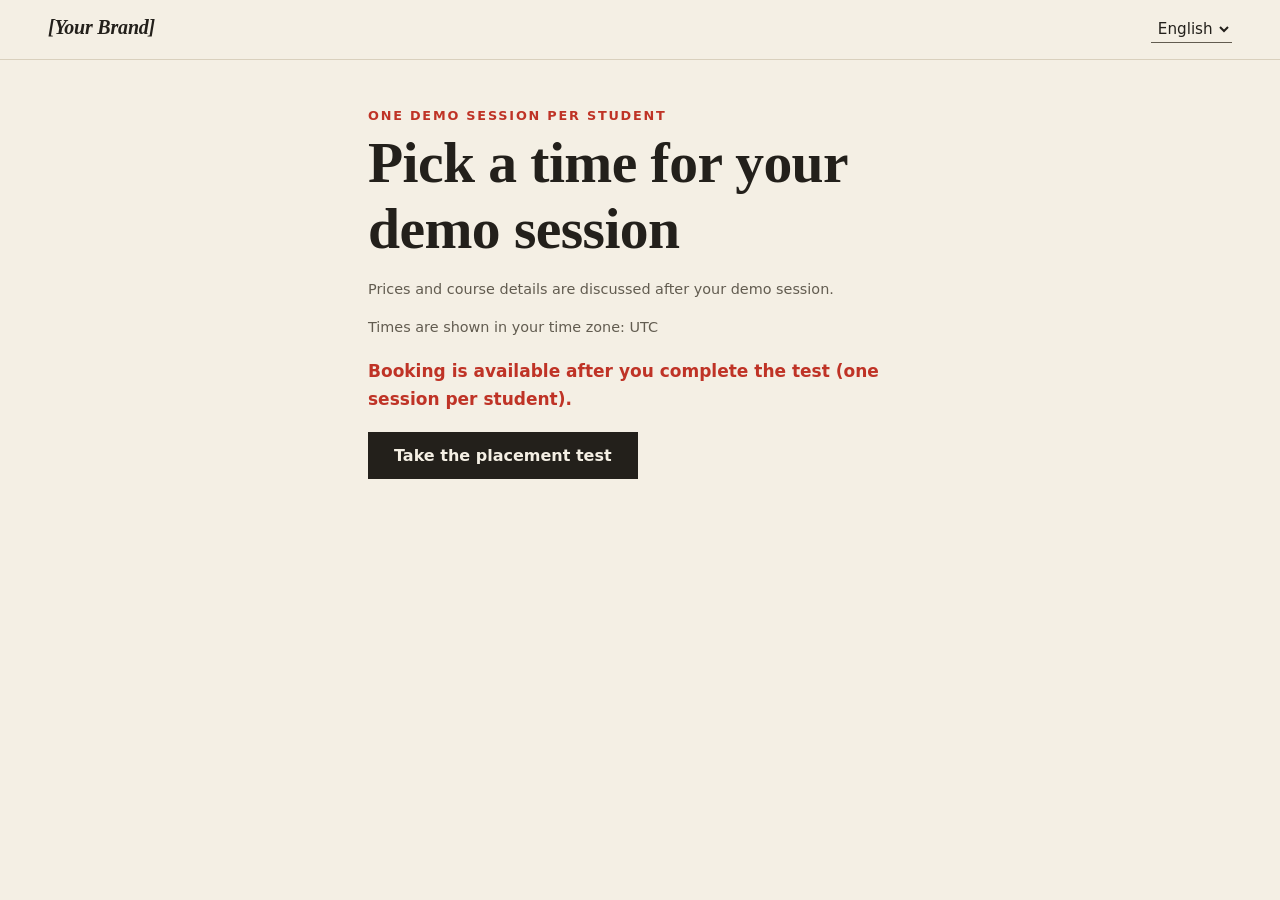
==== book.html @ e444f0d1 "Add files via upload" ====
<!doctype html>
<html lang="en"><head><meta charset="utf-8">
<meta name="viewport" content="width=device-width, initial-scale=1, viewport-fit=cover">
<meta http-equiv="Content-Security-Policy" content="default-src 'none'; script-src 'self'; style-src 'self'; img-src 'self' data:; media-src 'self' blob:; connect-src https://script.google.com https://script.googleusercontent.com; base-uri 'none'; form-action 'none'">
<meta name="referrer" content="no-referrer">
<title>Demo session · [Your Brand]</title>
<link rel="stylesheet" href="style.css"></head>
<body>
<header class="top"><a class="brand" href="home.html">[Your Brand]</a><span class="tools"><select id="lang" aria-label="Language / Dil / اللغة / زبان"><option value="en">English</option><option value="tr">Türkçe</option><option value="ar">العربية</option><option value="fa">فارسی</option></select></span></header>
<main class="narrow">
 <p class="eyebrow" data-i18n="bookEy">One demo session per student</p>
 <h1 data-i18n="bookH2">Pick a time for your demo session</h1>
 <p class="small" data-i18n="demoNote">Prices and course details are discussed after your demo session.</p>
 <p id="tzinfo" class="small"></p>
 <div id="slots"></div>
 <div id="confirm" hidden class="sheet"><p id="confirm-t"></p><button class="btn" id="confirm-b" data-i18n="confirmB">Confirm booking</button> <button class="btn ghost" id="confirm-c" data-i18n="confirmC">Choose another</button></div>
 <p id="err-book" class="err" role="alert"></p>
 <p id="booked" class="ok" role="status"></p>
 <a id="to-start" class="btn" href="start.html" hidden="" data-i18n="homeCta">Take the placement test</a></main>
<script src="config.js" defer></script><script src="i18n.js" defer></script><script src="book.js" defer></script>
</body></html>
---- style.css ----
:root{--paper:#f4efe4;--sheet:#fbf8f1;--ink:#23201b;--mut:#625c50;--line:#d9d0bd;--red:#bf3326;--btn:#23201b;--btn-ink:#f4efe4;--ok:#1f6a3d;color-scheme:light dark;
--serif:"Iowan Old Style","Palatino Linotype",Palatino,"Book Antiqua",Georgia,serif;--sans:system-ui,-apple-system,"Segoe UI",Roboto,sans-serif}
@media(prefers-color-scheme:dark){:root{--paper:#1a1915;--sheet:#23211c;--ink:#ece6d6;--mut:#aaa291;--line:#3a372f;--red:#ff8a7a;--btn:#ece6d6;--btn-ink:#1a1915;--ok:#7be0a3}}
*{box-sizing:border-box}html{padding-top:env(safe-area-inset-top,0)}
body{margin:0;background:var(--paper);color:var(--ink);font:1.0625rem/1.65 var(--sans)}
h1,h2,h3,.brand{font-family:var(--serif);font-weight:600;line-height:1.15;letter-spacing:-.01em}
h1{font-size:clamp(2.2rem,6vw,3.6rem);margin:.4rem 0 1rem}h2{font-size:1.6rem;margin:2rem 0 .6rem}h3{font-size:1.1rem;margin:1.4rem 0 .4rem}
a{color:inherit;text-underline-offset:3px}
.top{display:flex;justify-content:space-between;align-items:baseline;padding:1rem clamp(1rem,4vw,3rem);border-bottom:1px solid var(--line);position:sticky;top:0;background:var(--paper);z-index:5}
.brand{font-size:1.25rem;text-decoration:none;font-style:italic}
#timer{font:600 1.1rem var(--serif);font-variant-numeric:tabular-nums;border-bottom:2px solid var(--red)}
main{padding:clamp(1.25rem,4vw,3rem)}.narrow{max-width:40rem;margin:0 auto}
.split{display:grid;gap:2.5rem;max-width:68rem;margin:0 auto}
@media(min-width:56rem){.split{grid-template-columns:1.1fr .9fr;align-items:start}.side{padding-top:1.5rem}}
.eyebrow{font:600 .8rem var(--sans);letter-spacing:.14em;text-transform:uppercase;color:var(--red);margin:0}
.mark{font-style:italic;background:url("data:image/svg+xml,%3Csvg xmlns='http://www.w3.org/2000/svg' width='24' height='8'%3E%3Cpath d='M0 5 Q6 0 12 4 T24 4' fill='none' stroke='%23bf3326' stroke-width='2'/%3E%3C/svg%3E") repeat-x 0 100%;padding-bottom:.18em}
.lead{font-size:1.15rem;color:var(--mut);max-width:34rem}.small,.hint{font-size:.9rem;color:var(--mut);font-weight:400}
.steps{list-style:none;counter-reset:s;padding:0;margin:2rem 0}
.steps li{counter-increment:s;display:grid;grid-template-columns:2.2rem 1fr;padding:.8rem 0;border-top:1px solid var(--line)}
.steps li:before{content:counter(s);font:italic 600 1.4rem var(--serif);color:var(--red)}
.sheet{background:var(--sheet);border:1px solid var(--line);border-inline-start:3px solid var(--red);padding:1.25rem 1.5rem 1.5rem;margin-top:1rem}
.sheet h2{margin-top:.3rem}
label{display:block;margin:1rem 0;font-weight:600;font-size:.95rem}
input:not([type=checkbox]):not([type=radio]),textarea{display:block;width:100%;margin-top:.3rem;padding:.65rem .1rem;font:1.05rem var(--sans);color:var(--ink);background:transparent;border:0;border-bottom:1.5px solid var(--mut);border-radius:0}
input:focus,textarea:focus{outline:none;border-bottom-color:var(--red);box-shadow:0 2px 0 var(--red)}
textarea{min-height:15rem;line-height:2rem;padding:.2rem .5rem;border:1px solid var(--line);background:linear-gradient(transparent 1.95rem,var(--line) 1.95rem) 0 0/100% 2rem local}
.check{display:flex;gap:.7rem;align-items:flex-start;font-weight:400}.check input{margin-top:.4rem;accent-color:var(--red)}
.btn{font:600 1rem var(--sans);background:var(--btn);color:var(--btn-ink);border:2px solid var(--btn);padding:.75rem 1.5rem;min-height:46px;cursor:pointer}
.btn:hover:not(:disabled){background:var(--red);border-color:var(--red);color:#fff}.btn.ghost{background:transparent;color:var(--ink);border-color:var(--line)}.btn:disabled{opacity:.45;cursor:default}
:focus-visible{outline:3px solid var(--red);outline-offset:3px}
.nav{display:flex;justify-content:space-between;margin-top:2rem;padding-top:1rem;border-top:1px solid var(--line)}
.stamp{display:inline-block;font:600 .8rem var(--sans);letter-spacing:.12em;text-transform:uppercase;border:1.5px solid var(--red);color:var(--red);padding:.2rem .6rem;transform:rotate(-1.5deg);margin:0}
.q{margin:1.8rem 0}.q>p:first-child{font-family:var(--serif);font-size:1.2rem;margin-bottom:.6rem}
.opt{display:flex;gap:.7rem;padding:.6rem .8rem;border:1px solid var(--line);margin:.35rem 0;font-weight:400;cursor:pointer}
.opt:has(input:checked){border-color:var(--red);background:var(--sheet)}.opt input{accent-color:var(--red)}
.passage{border-inline-start:3px solid var(--line);padding:.2rem 1.2rem;font-family:var(--serif);font-size:1.15rem}
.rec{display:flex;gap:.8rem;align-items:center;flex-wrap:wrap}
.prices{border-top:2px solid var(--ink)}.prices p{margin:.5rem 0}
.prices .row{display:flex;align-items:baseline;gap:.5rem;padding:.5rem 0}.prices .row i{flex:1;border-bottom:2px dotted var(--line)}.prices .row b{font-family:var(--serif)}
.day{font-style:italic}.times{display:flex;flex-wrap:wrap;gap:.5rem}
.time{font:600 1rem var(--sans);background:transparent;color:var(--ink);border:1.5px solid var(--ink);padding:.5rem .9rem;min-height:44px;cursor:pointer}
.time:hover{background:var(--ink);color:var(--paper)}
.err{color:var(--red);font-weight:600}.ok{color:var(--ok);font:600 1.2rem var(--serif)}
.hp{position:absolute;left:-9999px}
footer{max-width:40rem;margin:3rem auto;padding:0 clamp(1.25rem,4vw,3rem);color:var(--mut);font-size:.9rem}footer h2{font-size:1.1rem}

.tools{display:flex;gap:1.2rem;align-items:baseline}
select{font:.95rem var(--sans);color:var(--ink);background:transparent;border:0;border-bottom:1.5px solid var(--mut);padding:.2rem;cursor:pointer}select option{background:var(--sheet)}
input[type=email],input[type=tel],input[type=number]{direction:ltr;text-align:start}
html[dir=rtl]{--serif:"Noto Naskh Arabic","Segoe UI",Tahoma,system-ui,sans-serif;--sans:"Segoe UI",Tahoma,"Noto Sans Arabic",system-ui,sans-serif}
html[dir=rtl] *{letter-spacing:0!important;font-style:normal!important}html[dir=rtl] body{line-height:1.85}
html[dir=rtl] .stamp{transform:rotate(1.5deg)}html[dir=rtl] .eyebrow{text-transform:none}
/* CV page */
.cv{display:grid;gap:2.5rem;max-width:62rem;margin:0 auto}
@media(min-width:50rem){.cv{grid-template-columns:16rem 1fr;align-items:start}#cv-side{position:sticky;top:5rem}}
.photo{width:9rem;height:9rem;object-fit:cover;border:1px solid var(--line);margin-bottom:1rem}
#cv-side h1{font-size:2rem;margin:.2rem 0}.contact{list-style:none;padding:0;margin:0 0 1.5rem}.contact li{padding:.15rem 0;overflow-wrap:anywhere;direction:ltr;text-align:start}
.cvh{font:600 .8rem var(--sans);letter-spacing:.14em;text-transform:uppercase;color:var(--red);margin:2rem 0 .6rem}#cv-main .cvh:first-child{margin-top:0}
.item{padding:.9rem 0;border-top:1px solid var(--line)}.item p{margin:.2rem 0}.it-title{font:600 1.2rem var(--serif)}.it-meta{color:var(--mut);font-size:.95rem}
.tags{list-style:none;padding:0;margin:0;display:flex;flex-wrap:wrap;gap:.2rem .6rem}.tags li+li:before{content:"/";color:var(--red);margin-inline-end:.6rem}
a.btn{display:inline-block;text-decoration:none}
html[dir=rtl] .cvh{text-transform:none}
/* Procedural pages */
.sr{position:absolute;left:-9999px}.row{display:flex;gap:1.2rem;align-items:center;flex-wrap:wrap}
.welcome{max-width:46rem;margin:0 auto;padding:clamp(2rem,10vh,6rem) clamp(1.25rem,4vw,3rem) 3rem}
.welcome h1{font-size:clamp(3.4rem,15vw,8rem);line-height:1;margin:.3rem 0 .6rem}
.greets{font:italic 1.5rem var(--serif);color:var(--mut);margin:0 0 2rem}
.langs{list-style:none;padding:0;margin:1.5rem 0 0;border-top:2px solid var(--ink)}
.langs a{display:flex;justify-content:space-between;align-items:center;padding:1rem .2rem;font:600 1.7rem var(--serif);text-decoration:none;border-bottom:1px solid var(--line)}
.langs a:after{content:"→";color:var(--red)}.langs [dir=rtl] a:after,.langs[dir=rtl] a:after,li[dir=rtl] a:after{content:"←"}
.langs a:hover{padding-inline-start:.8rem;color:var(--red)}
.bar{display:flex;gap:.3rem;margin:1rem 0 2rem}.bar i{flex:1;height:4px;background:var(--line)}.bar i.on{background:var(--red)}
.big{font-size:clamp(1.7rem,5vw,2.4rem);margin:.5rem 0 1.2rem}.wiz input:not([type=checkbox]){font-size:1.5rem}
.qtext{font:1.3rem/1.5 var(--serif);margin:1rem 0}
/* flags + phone picker */
.flag{width:2.6rem;height:1.75rem;border:1px solid var(--line);flex:none}
.langs a{justify-content:flex-start;gap:1.1rem}.langs a:after{margin-inline-start:auto}
.phonewrap{position:relative}.phone{display:flex;gap:.8rem;align-items:flex-end}.phone input{width:auto;flex:1;min-width:0;margin-top:0}
.cc{display:flex;gap:.5rem;align-items:center;font:1.3rem var(--sans);background:transparent;color:var(--ink);border:0;border-bottom:1.5px solid var(--mut);padding:.65rem .2rem;cursor:pointer;min-height:50px;white-space:nowrap}
.pop{position:absolute;left:0;top:100%;z-index:10;width:min(26rem,100%);background:var(--sheet);border:1px solid var(--ink)}
.pop input{width:100%;margin:0;padding:.8rem;border:0;border-bottom:1px solid var(--line);font:1rem var(--sans)}
.clist{list-style:none;margin:0;padding:0;max-height:18rem;overflow:auto}
.clist button{display:flex;gap:.8rem;width:100%;align-items:center;text-align:start;padding:.55rem .8rem;min-height:44px;background:transparent;color:var(--ink);border:0;border-bottom:1px solid var(--line);font:1rem var(--sans);cursor:pointer}
.clist button:hover,.clist button:focus-visible{background:var(--paper)}.nm{flex:1}.dl{color:var(--mut);direction:ltr}
.fl{font-size:1.5rem;line-height:1;min-width:2rem}.fl.iso{font:600 .8rem var(--sans);border:1px solid var(--line);padding:.2rem .3rem;text-align:center;min-width:2rem}
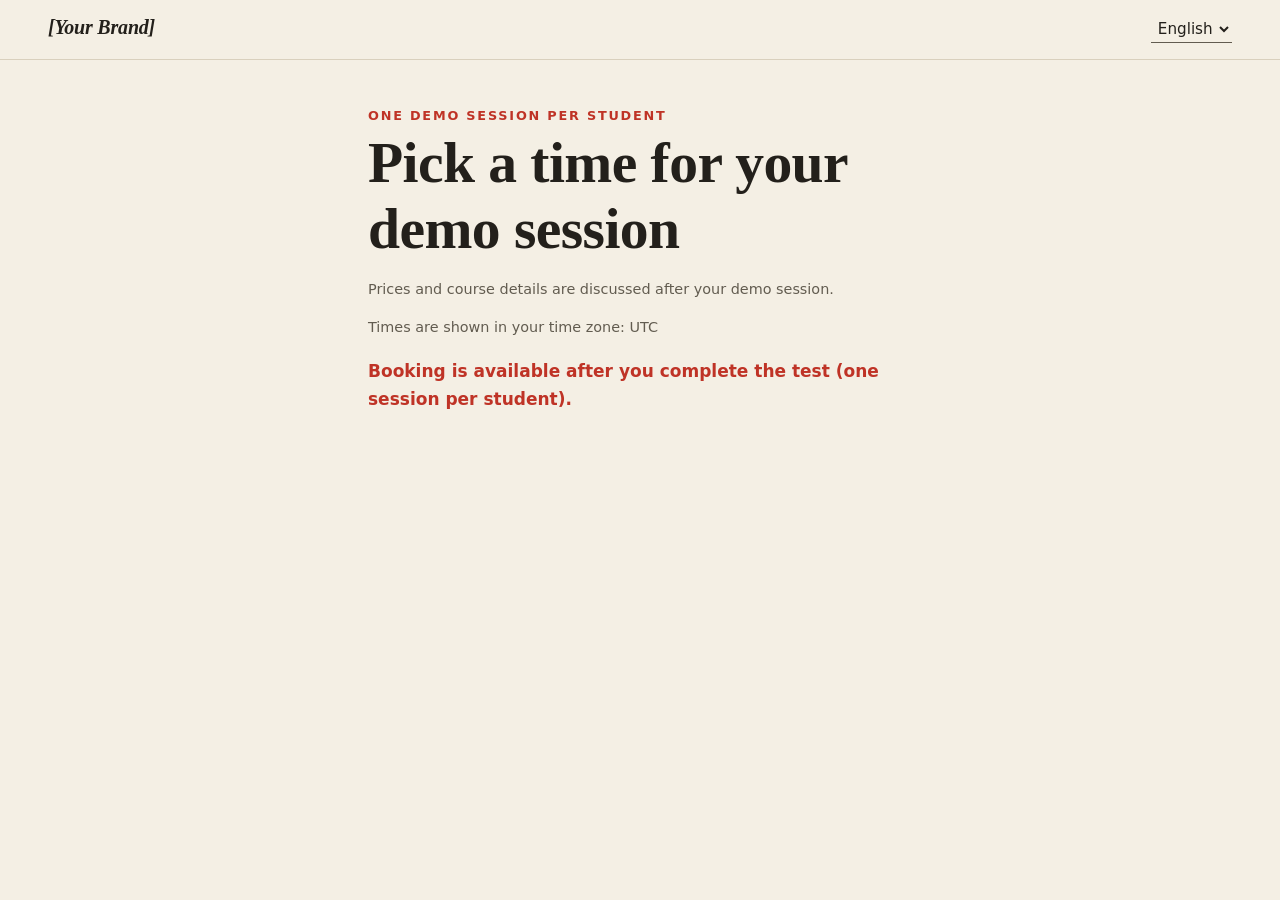
==== commit 5aea8b28: "Update book.html" ====
--- a/book.html
+++ b/book.html
@@ -4,7 +4,7 @@
 <meta http-equiv="Content-Security-Policy" content="default-src 'none'; script-src 'self'; style-src 'self'; img-src 'self' data:; media-src 'self' blob:; connect-src https://script.google.com https://script.googleusercontent.com; base-uri 'none'; form-action 'none'">
 <meta name="referrer" content="no-referrer">
 <title>Demo session · [Your Brand]</title>
-<link rel="stylesheet" href="style.css"></head>
+<link rel="stylesheet" href="style.css?v=8"></head>
 <body>
 <header class="top"><a class="brand" href="home.html">[Your Brand]</a><span class="tools"><select id="lang" aria-label="Language / Dil / اللغة / زبان"><option value="en">English</option><option value="tr">Türkçe</option><option value="ar">العربية</option><option value="fa">فارسی</option></select></span></header>
 <main class="narrow">
@@ -15,7 +15,6 @@
  <div id="slots"></div>
  <div id="confirm" hidden class="sheet"><p id="confirm-t"></p><button class="btn" id="confirm-b" data-i18n="confirmB">Confirm booking</button> <button class="btn ghost" id="confirm-c" data-i18n="confirmC">Choose another</button></div>
  <p id="err-book" class="err" role="alert"></p>
- <p id="booked" class="ok" role="status"></p>
- <a id="to-start" class="btn" href="start.html" hidden="" data-i18n="homeCta">Take the placement test</a></main>
-<script src="config.js" defer></script><script src="i18n.js" defer></script><script src="book.js" defer></script>
-</body></html>+ <p id="booked" class="ok" role="status"></p></main>
+<script src="config.js?v=8" defer></script><script src="i18n.js?v=8" defer></script><script src="book.js?v=8" defer></script>
+</body></html>
--- a/style.css
+++ b/style.css
@@ -41,7 +41,7 @@
 .time{font:600 1rem var(--sans);background:transparent;color:var(--ink);border:1.5px solid var(--ink);padding:.5rem .9rem;min-height:44px;cursor:pointer}
 .time:hover{background:var(--ink);color:var(--paper)}
 .err{color:var(--red);font-weight:600}.ok{color:var(--ok);font:600 1.2rem var(--serif)}
-.hp{position:absolute;left:-9999px}
+
 footer{max-width:40rem;margin:3rem auto;padding:0 clamp(1.25rem,4vw,3rem);color:var(--mut);font-size:.9rem}footer h2{font-size:1.1rem}
 
 .tools{display:flex;gap:1.2rem;align-items:baseline}
@@ -61,7 +61,7 @@
 a.btn{display:inline-block;text-decoration:none}
 html[dir=rtl] .cvh{text-transform:none}
 /* Procedural pages */
-.sr{position:absolute;left:-9999px}.row{display:flex;gap:1.2rem;align-items:center;flex-wrap:wrap}
+.row{display:flex;gap:1.2rem;align-items:center;flex-wrap:wrap}
 .welcome{max-width:46rem;margin:0 auto;padding:clamp(2rem,10vh,6rem) clamp(1.25rem,4vw,3rem) 3rem}
 .welcome h1{font-size:clamp(3.4rem,15vw,8rem);line-height:1;margin:.3rem 0 .6rem}
 .greets{font:italic 1.5rem var(--serif);color:var(--mut);margin:0 0 2rem}
@@ -83,3 +83,41 @@
 .clist button{display:flex;gap:.8rem;width:100%;align-items:center;text-align:start;padding:.55rem .8rem;min-height:44px;background:transparent;color:var(--ink);border:0;border-bottom:1px solid var(--line);font:1rem var(--sans);cursor:pointer}
 .clist button:hover,.clist button:focus-visible{background:var(--paper)}.nm{flex:1}.dl{color:var(--mut);direction:ltr}
 .fl{font-size:1.5rem;line-height:1;min-width:2rem}.fl.iso{font:600 .8rem var(--sans);border:1px solid var(--line);padding:.2rem .3rem;text-align:center;min-width:2rem}
+
+/* Fix: hidden text must never create a scrollable area (it did in right-to-left pages) */
+.sr,.hp{position:absolute;width:1px;height:1px;margin:-1px;padding:0;overflow:hidden;clip:rect(0 0 0 0);clip-path:inset(50%);white-space:nowrap;border:0}
+body{overflow-x:clip}
+/* Section themes */
+:root{--c-grammar:#1d4ed8;--c-vocab:#1f7a4d;--c-listening:#6b3fa0;--c-reading:#9a5200;--c-writing:#bf3326;--c-speaking:#0b6e7f;--thi:#fff}
+@media(prefers-color-scheme:dark){:root{--c-grammar:#8fb0ff;--c-vocab:#6fd9a0;--c-listening:#c9aaff;--c-reading:#ffb454;--c-writing:#ff8a7a;--c-speaking:#5fd4e6;--thi:#14110d}}
+body{--th:var(--red);--tht:color-mix(in srgb,var(--th) 9%,var(--sheet))}
+body[data-sec=grammar]{--th:var(--c-grammar)}body[data-sec=vocab]{--th:var(--c-vocab)}body[data-sec=listening]{--th:var(--c-listening)}
+body[data-sec=reading]{--th:var(--c-reading)}body[data-sec=writing]{--th:var(--c-writing)}body[data-sec=speaking]{--th:var(--c-speaking)}
+main.wide{max-width:66rem}
+#stage .btn:not(.ghost){background:var(--th);border-color:var(--th);color:var(--thi)}#stage .btn:not(.ghost):hover:not(:disabled){filter:brightness(1.12)}
+#stage :focus-visible{outline-color:var(--th)}
+.secbar{display:flex;gap:.35rem;margin:0 0 1.6rem}.secbar i{flex:1;height:7px;background:var(--line);position:relative}
+.secbar i:after{content:"";position:absolute;inset:0;width:var(--p,0%);background:var(--c)}
+.secbar i[data-s=grammar]{--c:var(--c-grammar)}.secbar i[data-s=vocab]{--c:var(--c-vocab)}.secbar i[data-s=listening]{--c:var(--c-listening)}
+.secbar i[data-s=reading]{--c:var(--c-reading)}.secbar i[data-s=writing]{--c:var(--c-writing)}.secbar i[data-s=speaking]{--c:var(--c-speaking)}
+.band{display:flex;align-items:center;gap:1.1rem;border-top:6px solid var(--th);border-bottom:1px solid var(--line);padding:.9rem 0;margin-bottom:1.6rem}
+.band .no{font:600 clamp(2.6rem,9vw,3.8rem)/1 var(--serif);color:var(--th)}.band h2{margin:0;color:var(--th);font-size:1.7rem}.band p{margin:.1rem 0 0}
+.intro-card{border:2px solid var(--th);background:var(--tht);padding:1.5rem 1.6rem;font-size:1.15rem}
+#stage .opt{position:relative;align-items:center;gap:.9rem}#stage .opt input{position:absolute;opacity:0;pointer-events:none}
+.let{display:grid;place-items:center;flex:none;width:1.9rem;height:1.9rem;font:600 .9rem var(--sans);border:1.5px solid var(--th);color:var(--th)}
+#stage .opt:has(input:checked){border-color:var(--th);background:var(--tht)}#stage .opt:has(input:checked) .let{background:var(--th);color:var(--thi)}
+#stage .opt:focus-within{outline:3px solid var(--th);outline-offset:2px}
+.sec-grammar .opts{display:grid;grid-template-columns:1fr 1fr;gap:.5rem}@media(max-width:36rem){.sec-grammar .opts,.sec-vocab .opts{grid-template-columns:1fr}}
+.sec-grammar .qtext{border-inline-start:5px solid var(--th);padding-inline-start:1rem}
+.sec-vocab .qtext{text-align:center;font-size:1.9rem;border:2px solid var(--th);background:var(--tht);padding:2rem 1rem}
+.sec-vocab .opts{display:grid;grid-template-columns:1fr 1fr;gap:.5rem}
+.player{display:flex;gap:1rem;align-items:center;flex-wrap:wrap;border:2px solid var(--th);background:var(--tht);padding:1rem 1.2rem;margin:.5rem 0}
+.player audio{flex:1;min-width:12rem}.eq{display:flex;gap:3px;align-items:flex-end;height:2.4rem}.eq i{width:5px;height:35%;background:var(--th)}
+.eq i:nth-child(3n){height:100%}.eq i:nth-child(3n+1){height:65%}.eq i:nth-child(5n){height:20%}
+.split2{display:grid;gap:1.6rem}@media(min-width:60rem){.split2{grid-template-columns:1.2fr 1fr;align-items:start}}
+.sec-reading .passage{border-inline-start:5px solid var(--th);font-size:1.2rem;line-height:1.8}
+.sec-writing textarea{min-height:18rem;padding:.2rem .6rem .2rem 4rem;border:1px solid var(--line);background:linear-gradient(90deg,transparent 3.1rem,var(--th) 3.1rem,var(--th) 3.18rem,transparent 3.18rem),linear-gradient(transparent 1.95rem,var(--line) 1.95rem) 0 0/100% 2rem local}
+.rcard{border:2px solid var(--th);padding:1rem 1.2rem;margin:1.1rem 0;background:var(--tht)}.rcard .qtext{margin:.2rem 0 .8rem}
+.rcard .btn:before{content:"\25CF";margin-inline-end:.5rem}.rcard .btn{border-radius:2rem}
+
+.linkbtn{background:none;border:0;color:var(--th);text-decoration:underline;font:inherit;cursor:pointer;padding:.4rem 0;min-height:44px}
